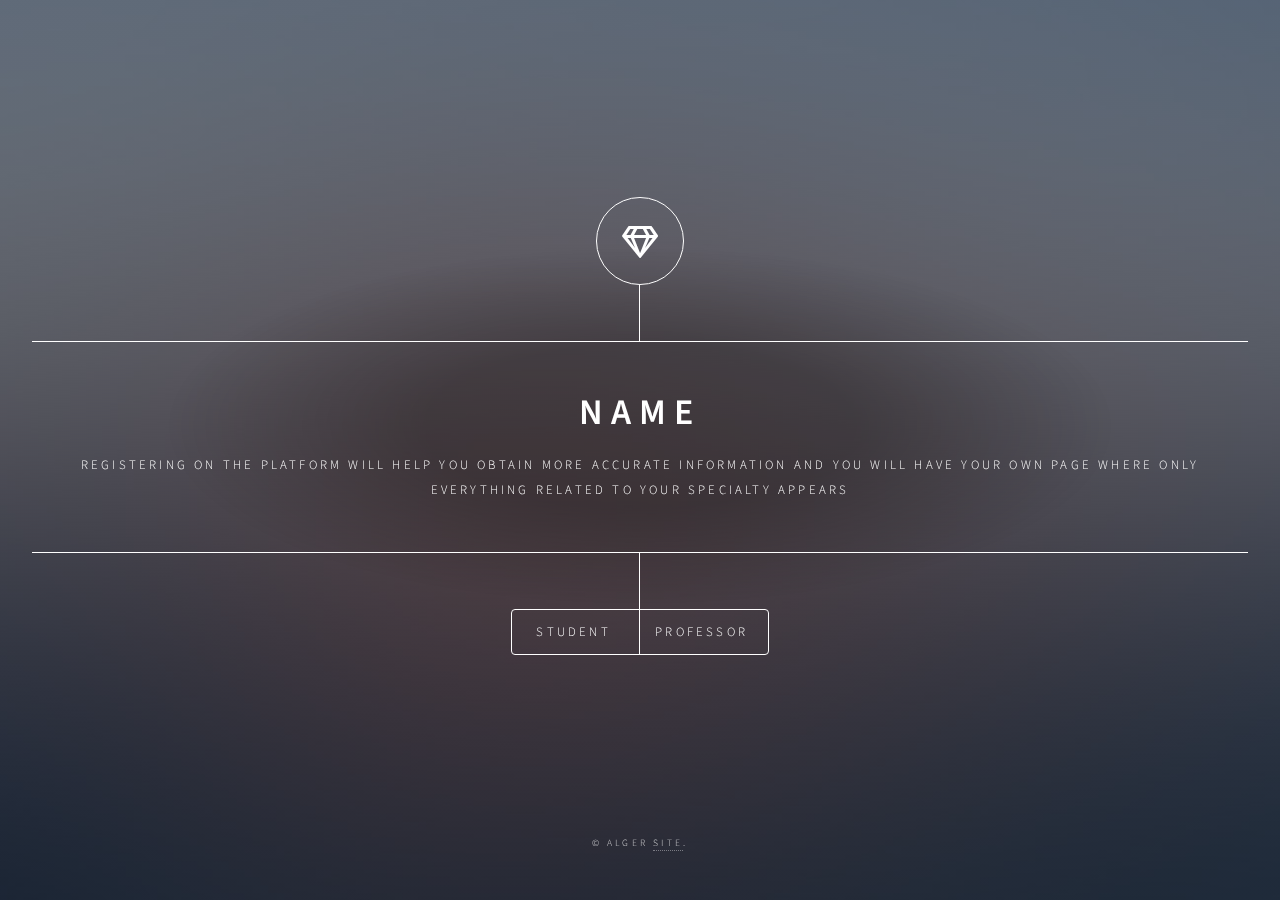
==== sing/index.html @ 7ec7110e "initial commit" ====
<!DOCTYPE HTML>
<html>
<head>
    <title>Sign In</title>
    <meta charset="utf-8" />
    <meta name="viewport" content="width=device-width, initial-scale=1, user-scalable=no" />
    <link rel="stylesheet" href="assets/css/main.css" />
    <noscript>
        <link rel="stylesheet" href="assets/css/noscript.css" />
    </noscript>
</head>
<body class="is-preload">

    <div id="wrapper">

        <!-- Header -->
        <header id="header">
            <div class="logo">
                <span class="icon fa-gem"></span>
            </div>
            <div class="content">
                <div class="inner">
                    <h1>Name</h1>
                    <p>Registering on the platform will help you obtain more accurate information and you will have your own page where only everything related to your specialty appears</p>
                </div>
            </div>
            <nav>
                <ul>
                    <li><a href="#contact">Student</a></li>
                    <li><a href="#elements">Professor</a></li>
                </ul>
            </nav>
        </header>

        <!-- Main -->
        <div id="main">

            <!-- Student Registration -->
            <article id="contact">
                <h2 class="major">Students</h2>
                <form id="student_register">
                    <div class="fields">
                        <div class="field half">
                            <label for="name">Full Name</label>
                            <input type="text" name="name" id="name" required />
                        </div>
                        <div class="field half">
                            <label for="number">Registration Number</label>
                            <input type="text" name="number" id="number" required />
                        </div>
                        <div class="field half">
                            <label for="email">Email</label>
                            <input type="email" name="email" id="email" required />
                        </div>
                        <div class="field half">
                            <label for="password">Password</label>
                            <input type="password" name="password" id="password" required />
                        </div>
                        <div class="field half">
                            <label for="baccalaureate_year">Baccalaureate Year</label>
                            <input type="text" name="baccalaureate_year" id="baccalaureate_year" required />
                        </div>
                        <div class="field half">
                            <label for="specialization">Specialization</label>
                            <input type="text" name="specialization" id="specialization" required />
                        </div>
                        <div class="field half">
                            <label for="year">Year</label>
                            <input type="text" name="year" id="year" required />
                        </div>
                        <div class="field half">
                            <label for="university">University</label>
                            <input type="text" name="university" id="university" required />
                        </div>
                        <ul class="actions">
                            <li><input type="submit" value="Register" class="primary" /></li>
                            <li><input type="reset" value="Reset" /></li>
                        </ul>
                    </div>
                </form>
            </article>

            <!-- Professor Registration -->
            <article id="elements">
                <h2 class="major">Professors</h2>
                <section>
                    <h3 class="major">Register</h3>
                    <form id="professor_register">
                        <div class="fields">
                            <div class="field half">
                                <label for="prof_name">Full Name</label>
                                <input type="text" name="prof_name" id="prof_name" required />
                            </div>
                            <div class="field half">
                                <label for="email">Email</label>
                                <input type="email" name="email" id="email" required />
                            </div>
                            <div class="field half">
                                <label for="password">Password</label>
                                <input type="password" name="password" id="password" required />
                            </div>
                            <div class="field half">
                                <label for="birthdate">Date of Birth</label>
                                <input type="date" name="birthdate" id="birthdate" required />
                            </div>
                            <div class="field half">
                                <label for="gender">Gender</label>
                                <select name="gender" id="gender">
                                    <option value="male">Male</option>
                                    <option value="female">Female</option>
                                </select>
                            </div>
                            <div class="field half">
                                <label for="province">Province</label>
                                <input type="text" name="province" id="province" required />
                            </div>
                            <div class="field half">
                                <label for="specialization">Specialization</label>
                                <input type="text" name="specialization" id="specialization" required />
                            </div>
                            <div class="field half">
                                <label for="university">University</label>
                                <input type="text" name="university" id="university" required />
                            </div>
                            <div class="field half">
                                <label for="phone">Phone Number</label>
                                <input type="text" name="phone" id="phone" required />
                            </div>
                            <ul class="actions">
                                <li><input type="submit" value="Register" class="primary" /></li>
                                <li><input type="reset" value="Reset" /></li>
                            </ul>
                        </div>
                    </form>
                </section>
            </article>

        </div>

        <!-- Footer -->
        <footer id="footer">
            <p class="copyright">&copy; alger <a href="site">site</a>.</p>
        </footer>

    </div>

    <!-- BG -->
    <div id="bg"></div>

    <!-- Scripts -->
    <script src="assets/js/jquery.min.js"></script>
    <script src="assets/js/browser.min.js"></script>
    <script src="assets/js/breakpoints.min.js"></script>
    <script src="assets/js/util.js"></script>
    <script src="assets/js/main.js"></script>
    <script>
        document.addEventListener("DOMContentLoaded", function() {
            document.querySelectorAll("form").forEach(function(form) {
                form.addEventListener("submit", function(event) {
                    event.preventDefault();
                    if (form.id === "student_register") {
                        window.location.href = "../etudent/profile1.html"; // توجيه إلى صفحة main2 للطلاب
                    } else if (form.id === "professor_register") {
                        window.location.href = "../etudent/profile2.html"; // توجيه إلى صفحة main1 للأساتذة
                    }
                });
            });
        });
    </script>
</body>
</html>
---- sing/assets/css/main.css ----
@import url(fontawesome-all.min.css);
@import url("https://fonts.googleapis.com/css?family=Source+Sans+Pro:300italic,600italic,300,600");

/*
	Dimension by HTML5 UP
	html5up.net | @ajlkn
	Free for personal and commercial use under the CCA 3.0 license (html5up.net/license)
*/

html, body, div, span, applet, object,
iframe, h1, h2, h3, h4, h5, h6, p, blockquote,
pre, a, abbr, acronym, address, big, cite,
code, del, dfn, em, img, ins, kbd, q, s, samp,
small, strike, strong, sub, sup, tt, var, b,
u, i, center, dl, dt, dd, ol, ul, li, fieldset,
form, label, legend, table, caption, tbody,
tfoot, thead, tr, th, td, article, aside,
canvas, details, embed, figure, figcaption,
footer, header, hgroup, menu, nav, output, ruby,
section, summary, time, mark, audio, video {
	margin: 0;
	padding: 0;
	border: 0;
	font-size: 100%;
	font: inherit;
	vertical-align: baseline;}

article, aside, details, figcaption, figure,
footer, header, hgroup, menu, nav, section {
	display: block;}

body {
	line-height: 1;
}

ol, ul {
	list-style: none;
}

blockquote, q {
	quotes: none;
}

	blockquote:before, blockquote:after, q:before, q:after {
		content: '';
		content: none;
	}

table {
	border-collapse: collapse;
	border-spacing: 0;
}

body {
	-webkit-text-size-adjust: none;
}

mark {
	background-color: transparent;
	color: inherit;
}

input::-moz-focus-inner {
	border: 0;
	padding: 0;
}

input, select, textarea {
	-moz-appearance: none;
	-webkit-appearance: none;
	-ms-appearance: none;
	appearance: none;
}

/* Basic */

	@-ms-viewport {
		width: device-width;
	}

	@media screen and (max-width: 480px) {

		html, body {
			min-width: 320px;
		}

	}

	html {
		box-sizing: border-box;
	}

	*, *:before, *:after {
		box-sizing: inherit;
	}

	body {
		background: #1b1f22;
	}

		body.is-preload *, body.is-preload *:before, body.is-preload *:after {
			-moz-animation: none !important;
			-webkit-animation: none !important;
			-ms-animation: none !important;
			animation: none !important;
			-moz-transition: none !important;
			-webkit-transition: none !important;
			-ms-transition: none !important;
			transition: none !important;
		}

/* Type */

	html {
		font-size: 16pt;
	}

		@media screen and (max-width: 1680px) {

			html {
				font-size: 12pt;
			}

		}

		@media screen and (max-width: 736px) {

			html {
				font-size: 11pt;
			}

		}

		@media screen and (max-width: 360px) {

			html {
				font-size: 10pt;
			}

		}

	body, input, select, textarea {
		color: #ffffff;
		font-family: "Source Sans Pro", sans-serif;
		font-weight: 300;
		font-size: 1rem;
		line-height: 1.65;
	}

	a {
		-moz-transition: color 0.2s ease-in-out, background-color 0.2s ease-in-out, border-bottom-color 0.2s ease-in-out;
		-webkit-transition: color 0.2s ease-in-out, background-color 0.2s ease-in-out, border-bottom-color 0.2s ease-in-out;
		-ms-transition: color 0.2s ease-in-out, background-color 0.2s ease-in-out, border-bottom-color 0.2s ease-in-out;
		transition: color 0.2s ease-in-out, background-color 0.2s ease-in-out, border-bottom-color 0.2s ease-in-out;
		border-bottom: dotted 1px rgba(255, 255, 255, 0.5);
		text-decoration: none;
		color: inherit;
	}

		a:hover {
			border-bottom-color: transparent;
		}

	strong, b {
		color: #ffffff;
		font-weight: 600;
	}

	em, i {
		font-style: italic;
	}

	p {
		margin: 0 0 2rem 0;
	}

	h1, h2, h3, h4, h5, h6 {
		color: #ffffff;
		font-weight: 600;
		line-height: 1.5;
		margin: 0 0 1rem 0;
		text-transform: uppercase;
		letter-spacing: 0.2rem;
	}

		h1 a, h2 a, h3 a, h4 a, h5 a, h6 a {
			color: inherit;
			text-decoration: none;
		}

		h1.major, h2.major, h3.major, h4.major, h5.major, h6.major {
			border-bottom: solid 1px #ffffff;
			width: -moz-max-content;
			width: -webkit-max-content;
			width: -ms-max-content;
			width: max-content;
			padding-bottom: 0.5rem;
			margin: 0 0 2rem 0;
		}

	h1 {
		font-size: 2.25rem;
		line-height: 1.3;
		letter-spacing: 0.5rem;
	}

	h2 {
		font-size: 1.5rem;
		line-height: 1.4;
		letter-spacing: 0.5rem;
	}

	h3 {
		font-size: 1rem;
	}

	h4 {
		font-size: 0.8rem;
	}

	h5 {
		font-size: 0.7rem;
	}

	h6 {
		font-size: 0.6rem;
	}

	@media screen and (max-width: 736px) {

		h1 {
			font-size: 1.75rem;
			line-height: 1.4;
		}

		h2 {
			font-size: 1.25em;
			line-height: 1.5;
		}

	}

	sub {
		font-size: 0.8rem;
		position: relative;
		top: 0.5rem;
	}

	sup {
		font-size: 0.8rem;
		position: relative;
		top: -0.5rem;
	}

	blockquote {
		border-left: solid 4px #ffffff;
		font-style: italic;
		margin: 0 0 2rem 0;
		padding: 0.5rem 0 0.5rem 2rem;
	}

	code {
		background: rgba(255, 255, 255, 0.075);
		border-radius: 4px;
		font-family: "Courier New", monospace;
		font-size: 0.9rem;
		margin: 0 0.25rem;
		padding: 0.25rem 0.65rem;
	}

	pre {
		-webkit-overflow-scrolling: touch;
		font-family: "Courier New", monospace;
		font-size: 0.9rem;
		margin: 0 0 2rem 0;
	}

		pre code {
			display: block;
			line-height: 1.75;
			padding: 1rem 1.5rem;
			overflow-x: auto;
		}

	hr {
		border: 0;
		border-bottom: solid 1px #ffffff;
		margin: 2.75rem 0;
	}

	.align-left {
		text-align: left;
	}

	.align-center {
		text-align: center;
	}

	.align-right {
		text-align: right;
	}

/* Form */

	form {
		margin: 0 0 2rem 0;
	}

		form > :last-child {
			margin-bottom: 0;
		}

		form > .fields {
			display: -moz-flex;
			display: -webkit-flex;
			display: -ms-flex;
			display: flex;
			-moz-flex-wrap: wrap;
			-webkit-flex-wrap: wrap;
			-ms-flex-wrap: wrap;
			flex-wrap: wrap;
			width: calc(100% + 3rem);
			margin: -1.5rem 0 2rem -1.5rem;
		}

			form > .fields > .field {
				-moz-flex-grow: 0;
				-webkit-flex-grow: 0;
				-ms-flex-grow: 0;
				flex-grow: 0;
				-moz-flex-shrink: 0;
				-webkit-flex-shrink: 0;
				-ms-flex-shrink: 0;
				flex-shrink: 0;
				padding: 1.5rem 0 0 1.5rem;
				width: calc(100% - 1.5rem);
			}

				form > .fields > .field.half {
					width: calc(50% - 0.75rem);
				}

				form > .fields > .field.third {
					width: calc(100%/3 - 0.5rem);
				}

				form > .fields > .field.quarter {
					width: calc(25% - 0.375rem);
				}

		@media screen and (max-width: 480px) {

			form > .fields {
				width: calc(100% + 3rem);
				margin: -1.5rem 0 2rem -1.5rem;
			}

				form > .fields > .field {
					padding: 1.5rem 0 0 1.5rem;
					width: calc(100% - 1.5rem);
				}

					form > .fields > .field.half {
						width: calc(100% - 1.5rem);
					}

					form > .fields > .field.third {
						width: calc(100% - 1.5rem);
					}

					form > .fields > .field.quarter {
						width: calc(100% - 1.5rem);
					}

		}

	label {
		color: #ffffff;
		display: block;
		font-size: 0.8rem;
		font-weight: 300;
		letter-spacing: 0.2rem;
		line-height: 1.5;
		margin: 0 0 1rem 0;
		text-transform: uppercase;
	}

	input[type="text"],
	input[type="password"],
	input[type="email"],
	input[type="tel"],
	select,
	textarea {
		-moz-appearance: none;
		-webkit-appearance: none;
		-ms-appearance: none;
		appearance: none;
		-moz-transition: border-color 0.2s ease-in-out, box-shadow 0.2s ease-in-out, background-color 0.2s ease-in-out;
		-webkit-transition: border-color 0.2s ease-in-out, box-shadow 0.2s ease-in-out, background-color 0.2s ease-in-out;
		-ms-transition: border-color 0.2s ease-in-out, box-shadow 0.2s ease-in-out, background-color 0.2s ease-in-out;
		transition: border-color 0.2s ease-in-out, box-shadow 0.2s ease-in-out, background-color 0.2s ease-in-out;
		background-color: transparent;
		border-radius: 4px;
		border: solid 1px #ffffff;
		color: inherit;
		display: block;
		outline: 0;
		padding: 0 1rem;
		text-decoration: none;
		width: 100%;
	}

		input[type="text"]:invalid,
		input[type="password"]:invalid,
		input[type="email"]:invalid,
		input[type="tel"]:invalid,
		select:invalid,
		textarea:invalid {
			box-shadow: none;
		}

		input[type="text"]:focus,
		input[type="password"]:focus,
		input[type="email"]:focus,
		input[type="tel"]:focus,
		select:focus,
		textarea:focus {
			background: rgba(255, 255, 255, 0.075);
			border-color: #ffffff;
			box-shadow: 0 0 0 1px #ffffff;
		}

	select {
		background-image: url("data:image/svg+xml;charset=utf8,%3Csvg xmlns='http://www.w3.org/2000/svg' width='40' height='40' preserveAspectRatio='none' viewBox='0 0 40 40'%3E%3Cpath d='M9.4,12.3l10.4,10.4l10.4-10.4c0.2-0.2,0.5-0.4,0.9-0.4c0.3,0,0.6,0.1,0.9,0.4l3.3,3.3c0.2,0.2,0.4,0.5,0.4,0.9 c0,0.4-0.1,0.6-0.4,0.9L20.7,31.9c-0.2,0.2-0.5,0.4-0.9,0.4c-0.3,0-0.6-0.1-0.9-0.4L4.3,17.3c-0.2-0.2-0.4-0.5-0.4-0.9 c0-0.4,0.1-0.6,0.4-0.9l3.3-3.3c0.2-0.2,0.5-0.4,0.9-0.4S9.1,12.1,9.4,12.3z' fill='%23ffffff' /%3E%3C/svg%3E");
		background-size: 1.25rem;
		background-repeat: no-repeat;
		background-position: calc(100% - 1rem) center;
		height: 2.75rem;
		padding-right: 2.75rem;
		text-overflow: ellipsis;
	}

		select option {
			color: #ffffff;
			background: #1b1f22;
		}

		select:focus::-ms-value {
			background-color: transparent;
		}

		select::-ms-expand {
			display: none;
		}

	input[type="text"],
	input[type="password"],
	input[type="email"],
	select {
		height: 2.75rem;
	}

	textarea {
		padding: 0.75rem 1rem;
	}

	input[type="checkbox"],
	input[type="radio"] {
		-moz-appearance: none;
		-webkit-appearance: none;
		-ms-appearance: none;
		appearance: none;
		display: block;
		float: left;
		margin-right: -2rem;
		opacity: 0;
		width: 1rem;
		z-index: -1;
	}

		input[type="checkbox"] + label,
		input[type="radio"] + label {
			text-decoration: none;
			-moz-user-select: none;
			-webkit-user-select: none;
			-ms-user-select: none;
			user-select: none;
			color: #ffffff;
			cursor: pointer;
			display: inline-block;
			font-size: 0.8rem;
			font-weight: 300;
			margin: 0 0 0.5rem 0;
			padding-left: 2.65rem;
			padding-right: 0.75rem;
			position: relative;
		}

			input[type="checkbox"] + label:before,
			input[type="radio"] + label:before {
				-moz-osx-font-smoothing: grayscale;
				-webkit-font-smoothing: antialiased;
				display: inline-block;
				font-style: normal;
				font-variant: normal;
				text-rendering: auto;
				line-height: 1;
				text-transform: none !important;
				font-family: 'Font Awesome 5 Free';
				font-weight: 900;
			}

			input[type="checkbox"] + label:before,
			input[type="radio"] + label:before {
				-moz-transition: border-color 0.2s ease-in-out, box-shadow 0.2s ease-in-out, background-color 0.2s ease-in-out;
				-webkit-transition: border-color 0.2s ease-in-out, box-shadow 0.2s ease-in-out, background-color 0.2s ease-in-out;
				-ms-transition: border-color 0.2s ease-in-out, box-shadow 0.2s ease-in-out, background-color 0.2s ease-in-out;
				transition: border-color 0.2s ease-in-out, box-shadow 0.2s ease-in-out, background-color 0.2s ease-in-out;
				border-radius: 4px;
				border: solid 1px #ffffff;
				content: '';
				display: inline-block;
				height: 1.65rem;
				left: 0;
				line-height: 1.65rem;
				position: absolute;
				text-align: center;
				top: -0.15rem;
				width: 1.65rem;
			}

		input[type="checkbox"]:checked + label:before,
		input[type="radio"]:checked + label:before {
			background: #ffffff !important;
			border-color: #ffffff !important;
			color: #1b1f22;
			content: '\f00c';
		}

		input[type="checkbox"]:focus + label:before,
		input[type="radio"]:focus + label:before {
			background: rgba(255, 255, 255, 0.075);
			border-color: #ffffff;
			box-shadow: 0 0 0 1px #ffffff;
		}

	input[type="checkbox"] + label:before {
		border-radius: 4px;
	}

	input[type="radio"] + label:before {
		border-radius: 100%;
	}

	::-webkit-input-placeholder {
		color: rgba(255, 255, 255, 0.5) !important;
		opacity: 1.0;
	}

	:-moz-placeholder {
		color: rgba(255, 255, 255, 0.5) !important;
		opacity: 1.0;
	}

	::-moz-placeholder {
		color: rgba(255, 255, 255, 0.5) !important;
		opacity: 1.0;
	}

	:-ms-input-placeholder {
		color: rgba(255, 255, 255, 0.5) !important;
		opacity: 1.0;
	}

	.formerize-placeholder {
		color: rgba(255, 255, 255, 0.5) !important;
		opacity: 1.0;
	}

/* Box */

	.box {
		border-radius: 4px;
		border: solid 1px #ffffff;
		margin-bottom: 2rem;
		padding: 1.5em;
	}

		.box > :last-child,
		.box > :last-child > :last-child,
		.box > :last-child > :last-child > :last-child {
			margin-bottom: 0;
		}

		.box.alt {
			border: 0;
			border-radius: 0;
			padding: 0;
		}

/* Icon */

	.icon {
		text-decoration: none;
		border-bottom: none;
		position: relative;
	}

		.icon:before {
			-moz-osx-font-smoothing: grayscale;
			-webkit-font-smoothing: antialiased;
			display: inline-block;
			font-style: normal;
			font-variant: normal;
			text-rendering: auto;
			line-height: 1;
			text-transform: none !important;
			font-family: 'Font Awesome 5 Free';
			font-weight: 400;
		}

		.icon > .label {
			display: none;
		}

		.icon:before {
			line-height: inherit;
		}

		.icon.solid:before {
			font-weight: 900;
		}

		.icon.brands:before {
			font-family: 'Font Awesome 5 Brands';
		}

/* Image */

/* List */


/* Actions */

	

		@media screen and (max-width: 480px) {

		

					ul.actions:not(.fixed) li input[type="submit"],
					ul.actions:not(.fixed) li input[type="reset"],
					ul.actions:not(.fixed) li input[type="button"],
					ul.actions:not(.fixed) li button,
					ul.actions:not(.fixed) li .button {
						width: 100%;
					}

						ul.actions:not(.fixed) li input[type="submit"].icon:before,
						ul.actions:not(.fixed) li input[type="reset"].icon:before,
						ul.actions:not(.fixed) li input[type="button"].icon:before,
						ul.actions:not(.fixed) li button.icon:before,
						ul.actions:not(.fixed) li .button.icon:before {
							margin-left: -0.5em;
						}

		}

/* Icons */

			
/* Table */

/* Button */

	input[type="submit"],
	input[type="reset"],
	input[type="button"],
	button,
	.button {
		-moz-appearance: none;
		-webkit-appearance: none;
		-ms-appearance: none;
		appearance: none;
		-moz-transition: background-color 0.2s ease-in-out, color 0.2s ease-in-out;
		-webkit-transition: background-color 0.2s ease-in-out, color 0.2s ease-in-out;
		-ms-transition: background-color 0.2s ease-in-out, color 0.2s ease-in-out;
		transition: background-color 0.2s ease-in-out, color 0.2s ease-in-out;
		background-color: transparent;
		border-radius: 4px;
		border: 0;
		box-shadow: inset 0 0 0 1px #ffffff;
		color: #ffffff !important;
		cursor: pointer;
		display: inline-block;
		font-size: 0.8rem;
		font-weight: 300;
		height: 2.75rem;
		letter-spacing: 0.2rem;
		line-height: 2.75rem;
		outline: 0;
		padding: 0 1.25rem 0 1.35rem;
		text-align: center;
		text-decoration: none;
		text-transform: uppercase;
		white-space: nowrap;
	}

		input[type="submit"]:hover,
		input[type="reset"]:hover,
		input[type="button"]:hover,
		button:hover,
		.button:hover {
			background-color: rgba(255, 255, 255, 0.075);
		}

		input[type="submit"]:active,
		input[type="reset"]:active,
		input[type="button"]:active,
		button:active,
		.button:active {
			background-color: rgba(255, 255, 255, 0.175);
		}

		input[type="submit"].icon:before,
		input[type="reset"].icon:before,
		input[type="button"].icon:before,
		button.icon:before,
		.button.icon:before {
			margin-right: 0.5em;
		}

		input[type="submit"].fit,
		input[type="reset"].fit,
		input[type="button"].fit,
		button.fit,
		.button.fit {
			width: 100%;
		}

		input[type="submit"].small,
		input[type="reset"].small,
		input[type="button"].small,
		button.small,
		.button.small {
			font-size: 0.6rem;
			height: 2.0625rem;
			line-height: 2.0625rem;
		}

		input[type="submit"].primary,
		input[type="reset"].primary,
		input[type="button"].primary,
		button.primary,
		.button.primary {
			background-color: #ffffff;
			color: #1b1f22 !important;
			font-weight: 600;
		}

		

	input[type="submit"],
	input[type="reset"],
	input[type="button"],
	button {
		line-height: calc(2.75rem - 2px);
	}

/* BG */
#bg {
	-moz-transform: scale(1.0);
	-webkit-transform: scale(1.0);
	-ms-transform: scale(1.0);
	transform: scale(1.0);
	-webkit-backface-visibility: hidden;
	position: fixed;
	top: 0;
	left: 0;
	width: 100%;
	height: 100vh;
	z-index: 1;
}

	#bg:before, #bg:after {
		content: '';
		display: block;
		position: absolute;
		top: 0;
		left: 0;
		width: 100%;
		height: 100%;
	}

	#bg:before {
		-moz-transition: background-color 2.5s ease-in-out;
		-webkit-transition: background-color 2.5s ease-in-out;
		-ms-transition: background-color 2.5s ease-in-out;
		transition: background-color 2.5s ease-in-out;
		-moz-transition-delay: 0.75s;
		-webkit-transition-delay: 0.75s;
		-ms-transition-delay: 0.75s;
		transition-delay: 0.75s;
		background-image: linear-gradient(to top, rgba(19, 21, 25, 0.5), rgba(19, 21, 25, 0.5)), url("../../images/overlay.png");
		background-size: auto,
256px 256px;
		background-position: center,
center;
		background-repeat: no-repeat,
repeat;
		z-index: 2;
	}

	#bg:after {
		-moz-transform: scale(1.125);
		-webkit-transform: scale(1.125);
		-ms-transform: scale(1.125);
		transform: scale(1.125);
		-moz-transition: -moz-transform 0.325s ease-in-out, -moz-filter 0.325s ease-in-out;
		-webkit-transition: -webkit-transform 0.325s ease-in-out, -webkit-filter 0.325s ease-in-out;
		-ms-transition: -ms-transform 0.325s ease-in-out, -ms-filter 0.325s ease-in-out;
		transition: transform 0.325s ease-in-out, filter 0.325s ease-in-out;
		background-image: url("../../images/bg.jpg");
		background-position: center;
		background-size: cover;
		background-repeat: no-repeat;
		z-index: 1;
	}

	body.is-article-visible #bg:after {
		-moz-transform: scale(1.0825);
		-webkit-transform: scale(1.0825);
		-ms-transform: scale(1.0825);
		transform: scale(1.0825);
		-moz-filter: blur(0.2rem);
		-webkit-filter: blur(0.2rem);
		-ms-filter: blur(0.2rem);
		filter: blur(0.2rem);
	}

	body.is-preload #bg:before {
		background-color: #000000;
	}

/* Wrapper */

	#wrapper {
		display: -moz-flex;
		display: -webkit-flex;
		display: -ms-flex;
		display: flex;
		-moz-flex-direction: column;
		-webkit-flex-direction: column;
		-ms-flex-direction: column;
		flex-direction: column;
		-moz-align-items: center;
		-webkit-align-items: center;
		-ms-align-items: center;
		align-items: center;
		-moz-justify-content: space-between;
		-webkit-justify-content: space-between;
		-ms-justify-content: space-between;
		justify-content: space-between;
		position: relative;
		min-height: 100vh;
		width: 100%;
		padding: 4rem 2rem;
		z-index: 3;
	}

		#wrapper:before {
			content: '';
			display: block;
		}

		@media screen and (max-width: 1680px) {

			#wrapper {
				padding: 3rem 2rem;
			}

		}

		@media screen and (max-width: 736px) {

			#wrapper {
				padding: 2rem 1rem;
			}

		}

		@media screen and (max-width: 480px) {

			#wrapper {
				padding: 1rem;
			}

		}

/* Header */

	#header {
		display: -moz-flex;
		display: -webkit-flex;
		display: -ms-flex;
		display: flex;
		-moz-flex-direction: column;
		-webkit-flex-direction: column;
		-ms-flex-direction: column;
		flex-direction: column;
		-moz-align-items: center;
		-webkit-align-items: center;
		-ms-align-items: center;
		align-items: center;
		-moz-transition: -moz-transform 0.325s ease-in-out, -moz-filter 0.325s ease-in-out, opacity 0.325s ease-in-out;
		-webkit-transition: -webkit-transform 0.325s ease-in-out, -webkit-filter 0.325s ease-in-out, opacity 0.325s ease-in-out;
		-ms-transition: -ms-transform 0.325s ease-in-out, -ms-filter 0.325s ease-in-out, opacity 0.325s ease-in-out;
		transition: transform 0.325s ease-in-out, filter 0.325s ease-in-out, opacity 0.325s ease-in-out;
		background-image: -moz-radial-gradient(rgba(0, 0, 0, 0.25) 25%, rgba(0, 0, 0, 0) 55%);
		background-image: -webkit-radial-gradient(rgba(0, 0, 0, 0.25) 25%, rgba(0, 0, 0, 0) 55%);
		background-image: -ms-radial-gradient(rgba(0, 0, 0, 0.25) 25%, rgba(0, 0, 0, 0) 55%);
		background-image: radial-gradient(rgba(0, 0, 0, 0.25) 25%, rgba(0, 0, 0, 0) 55%);
		max-width: 100%;
		text-align: center;
	}

		#header > * {
			-moz-transition: opacity 0.325s ease-in-out;
			-webkit-transition: opacity 0.325s ease-in-out;
			-ms-transition: opacity 0.325s ease-in-out;
			transition: opacity 0.325s ease-in-out;
			position: relative;
			margin-top: 3.5rem;
		}

			#header > *:before {
				content: '';
				display: block;
				position: absolute;
				top: calc(-3.5rem - 1px);
				left: calc(50% - 1px);
				width: 1px;
				height: calc(3.5rem + 1px);
				background: #ffffff;
			}

		#header > :first-child {
			margin-top: 0;
		}

			#header > :first-child:before {
				display: none;
			}

		#header .logo {
			width: 5.5rem;
			height: 5.5rem;
			line-height: 5.5rem;
			border: solid 1px #ffffff;
			border-radius: 100%;
		}

			#header .logo .icon:before {
				font-size: 2rem;
			}

		#header .content {
			border-style: solid;
			border-color: #ffffff;
			border-top-width: 1px;
			border-bottom-width: 1px;
			max-width: 100%;
		}

			#header .content .inner {
				-moz-transition: max-height 0.75s ease, padding 0.75s ease, opacity 0.325s ease-in-out;
				-webkit-transition: max-height 0.75s ease, padding 0.75s ease, opacity 0.325s ease-in-out;
				-ms-transition: max-height 0.75s ease, padding 0.75s ease, opacity 0.325s ease-in-out;
				transition: max-height 0.75s ease, padding 0.75s ease, opacity 0.325s ease-in-out;
				-moz-transition-delay: 0.25s;
				-webkit-transition-delay: 0.25s;
				-ms-transition-delay: 0.25s;
				transition-delay: 0.25s;
				padding: 3rem 2rem;
				max-height: 40rem;
				overflow: hidden;
			}

				#header .content .inner > :last-child {
					margin-bottom: 0;
				}

			#header .content p {
				text-transform: uppercase;
				letter-spacing: 0.2rem;
				font-size: 0.8rem;
				line-height: 2;
			}

		#header nav ul {
			display: -moz-flex;
			display: -webkit-flex;
			display: -ms-flex;
			display: flex;
			margin-bottom: 0;
			list-style: none;
			padding-left: 0;
			border: solid 1px #ffffff;
			border-radius: 4px;
		}

			#header nav ul li {
				padding-left: 0;
				border-left: solid 1px #ffffff;
			}

				#header nav ul li:first-child {
					border-left: 0;
				}

				#header nav ul li a {
					display: block;
					min-width: 7.5rem;
					height: 2.75rem;
					line-height: 2.75rem;
					padding: 0 1.25rem 0 1.45rem;
					text-transform: uppercase;
					letter-spacing: 0.2rem;
					font-size: 0.8rem;
					border-bottom: 0;
				}

					#header nav ul li a:hover {
						background-color: rgba(255, 255, 255, 0.075);
					}

					#header nav ul li a:active {
						background-color: rgba(255, 255, 255, 0.175);
					}

		#header nav.use-middle:after {
			content: '';
			display: block;
			position: absolute;
			top: 0;
			left: calc(50% - 1px);
			width: 1px;
			height: 100%;
			background: #ffffff;
		}

		#header nav.use-middle ul li.is-middle {
			border-left: 0;
		}

		body.is-article-visible #header {
			-moz-transform: scale(0.95);
			-webkit-transform: scale(0.95);
			-ms-transform: scale(0.95);
			transform: scale(0.95);
			-moz-filter: blur(0.1rem);
			-webkit-filter: blur(0.1rem);
			-ms-filter: blur(0.1rem);
			filter: blur(0.1rem);
			opacity: 0;
		}

		body.is-preload #header {
			-moz-filter: blur(0.125rem);
			-webkit-filter: blur(0.125rem);
			-ms-filter: blur(0.125rem);
			filter: blur(0.125rem);
		}

			body.is-preload #header > * {
				opacity: 0;
			}

			body.is-preload #header .content .inner {
				max-height: 0;
				padding-top: 0;
				padding-bottom: 0;
				opacity: 0;
			}

		@media screen and (max-width: 980px) {

			#header .content p br {
				display: none;
			}

		}

		@media screen and (max-width: 736px) {

			#header > * {
				margin-top: 2rem;
			}

				#header > *:before {
					top: calc(-2rem - 1px);
					height: calc(2rem + 1px);
				}

			#header .logo {
				width: 4.75rem;
				height: 4.75rem;
				line-height: 4.75rem;
			}

				#header .logo .icon:before {
					font-size: 1.75rem;
				}

			#header .content .inner {
				padding: 2.5rem 1rem;
			}

			#header .content p {
				line-height: 1.875;
			}

		}

		@media screen and (max-width: 480px) {

			#header {
				padding: 1.5rem 0;
			}

				#header .content .inner {
					padding: 2.5rem 0;
				}

				#header nav ul {
					-moz-flex-direction: column;
					-webkit-flex-direction: column;
					-ms-flex-direction: column;
					flex-direction: column;
					min-width: 10rem;
					max-width: 100%;
				}

					#header nav ul li {
						border-left: 0;
						border-top: solid 1px #ffffff;
					}

						#header nav ul li:first-child {
							border-top: 0;
						}

						#header nav ul li a {
							height: 3rem;
							line-height: 3rem;
							min-width: 0;
							width: 100%;
						}

				#header nav.use-middle:after {
					display: none;
				}

		}

/* Main */

	#main {
		-moz-flex-grow: 1;
		-webkit-flex-grow: 1;
		-ms-flex-grow: 1;
		flex-grow: 1;
		-moz-flex-shrink: 1;
		-webkit-flex-shrink: 1;
		-ms-flex-shrink: 1;
		flex-shrink: 1;
		display: -moz-flex;
		display: -webkit-flex;
		display: -ms-flex;
		display: flex;
		-moz-align-items: center;
		-webkit-align-items: center;
		-ms-align-items: center;
		align-items: center;
		-moz-justify-content: center;
		-webkit-justify-content: center;
		-ms-justify-content: center;
		justify-content: center;
		-moz-flex-direction: column;
		-webkit-flex-direction: column;
		-ms-flex-direction: column;
		flex-direction: column;
		position: relative;
		max-width: 100%;
		z-index: 3;
	}

		#main article {
			-moz-transform: translateY(0.25rem);
			-webkit-transform: translateY(0.25rem);
			-ms-transform: translateY(0.25rem);
			transform: translateY(0.25rem);
			-moz-transition: opacity 0.325s ease-in-out, -moz-transform 0.325s ease-in-out;
			-webkit-transition: opacity 0.325s ease-in-out, -webkit-transform 0.325s ease-in-out;
			-ms-transition: opacity 0.325s ease-in-out, -ms-transform 0.325s ease-in-out;
			transition: opacity 0.325s ease-in-out, transform 0.325s ease-in-out;
			padding: 4.5rem 2.5rem 1.5rem 2.5rem ;
			position: relative;
			width: 40rem;
			max-width: 100%;
			background-color: rgba(27, 31, 34, 0.85);
			border-radius: 4px;
			opacity: 0;
		}

			#main article.active {
				-moz-transform: translateY(0);
				-webkit-transform: translateY(0);
				-ms-transform: translateY(0);
				transform: translateY(0);
				opacity: 1;
			}

			#main article .close {
				display: block;
				position: absolute;
				top: 0;
				right: 0;
				width: 4rem;
				height: 4rem;
				cursor: pointer;
				text-indent: 4rem;
				overflow: hidden;
				white-space: nowrap;
			}

				#main article .close:before {
					-moz-transition: background-color 0.2s ease-in-out;
					-webkit-transition: background-color 0.2s ease-in-out;
					-ms-transition: background-color 0.2s ease-in-out;
					transition: background-color 0.2s ease-in-out;
					content: '';
					display: block;
					position: absolute;
					top: 0.75rem;
					left: 0.75rem;
					width: 2.5rem;
					height: 2.5rem;
					border-radius: 100%;
					background-position: center;
					background-image: url("\images\overlay.jpg");
					background-size: 20px 20px;
					background-repeat: no-repeat;
				}

				#main article .close:hover:before {
					background-color: rgba(255, 255, 255, 0.075);
				}

				#main article .close:active:before {
					background-color: rgba(255, 255, 255, 0.175);
				}

		@media screen and (max-width: 736px) {

			#main article {
				padding: 3.5rem 2rem 0.5rem 2rem ;
			}

				#main article .close:before {
					top: 0.875rem;
					left: 0.875rem;
					width: 2.25rem;
					height: 2.25rem;
					background-size: 14px 14px;
				}

		}

		@media screen and (max-width: 480px) {

			#main article {
				padding: 3rem 1.5rem 0.5rem 1.5rem ;
			}

		}

/* Footer */

	#footer {
		-moz-transition: -moz-transform 0.325s ease-in-out, -moz-filter 0.325s ease-in-out, opacity 0.325s ease-in-out;
		-webkit-transition: -webkit-transform 0.325s ease-in-out, -webkit-filter 0.325s ease-in-out, opacity 0.325s ease-in-out;
		-ms-transition: -ms-transform 0.325s ease-in-out, -ms-filter 0.325s ease-in-out, opacity 0.325s ease-in-out;
		transition: transform 0.325s ease-in-out, filter 0.325s ease-in-out, opacity 0.325s ease-in-out;
		width: 100%;
		max-width: 100%;
		margin-top: 2rem;
		text-align: center;
	}

		#footer .copyright {
			letter-spacing: 0.2rem;
			font-size: 0.6rem;
			opacity: 0.75;
			margin-bottom: 0;
			text-transform: uppercase;
		}
          
		body.is-article-visible #footer {
			-moz-transform: scale(0.95);
			-webkit-transform: scale(0.95);
			-ms-transform: scale(0.95);
			transform: scale(0.95);
			-moz-filter: blur(0.1rem);
			-webkit-filter: blur(0.1rem);
			-ms-filter: blur(0.1rem);
			filter: blur(0.1rem);
			opacity: 0;
		}

		body.is-preload #footer {
			opacity: 0;
		}
---- sing/assets/css/noscript.css ----
/*
	Dimension by HTML5 UP
	html5up.net | @ajlkn
	Free for personal and commercial use under the CCA 3.0 license (html5up.net/license)
*/

/* BG */

	body.is-preload #bg:before {
		background-color: transparent;
	}

/* Header */

	body.is-preload #header {
		-moz-filter: none;
		-webkit-filter: none;
		-ms-filter: none;
		filter: none;
	}

		body.is-preload #header > * {
			opacity: 1;
		}

		body.is-preload #header .content .inner {
			max-height: none;
			padding: 3rem 2rem;
			opacity: 1;
		}

/* Main */

	#main article {
		opacity: 1;
		margin: 4rem 0 0 0;
	}
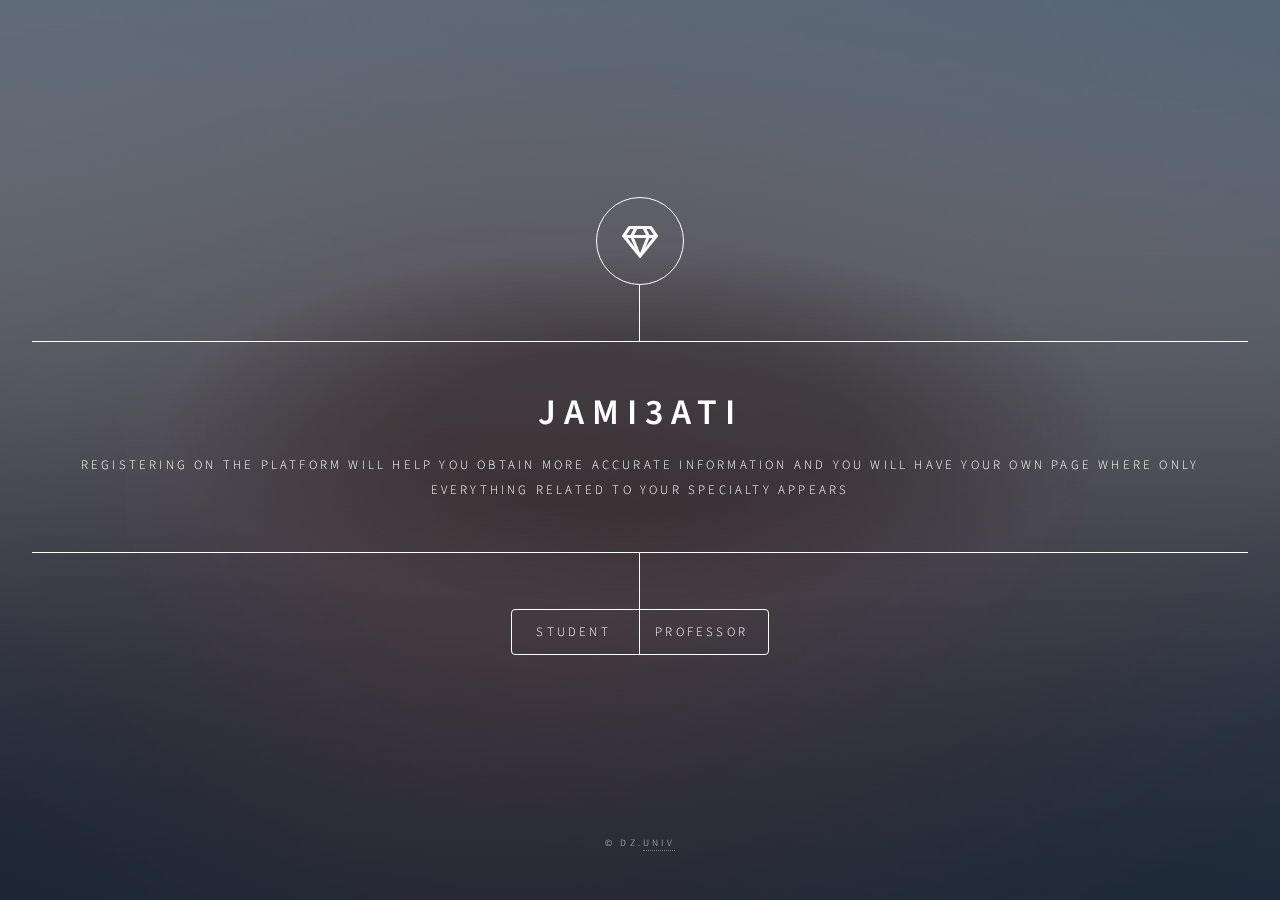
==== commit 07910402: "سميت المنصة" ====
--- a/sing/index.html
+++ b/sing/index.html
@@ -20,7 +20,7 @@
             </div>
             <div class="content">
                 <div class="inner">
-                    <h1>Name</h1>
+                    <h1>JAMI3ATI</h1>
                     <p>Registering on the platform will help you obtain more accurate information and you will have your own page where only everything related to your specialty appears</p>
                 </div>
             </div>
@@ -139,7 +139,7 @@
 
         <!-- Footer -->
         <footer id="footer">
-            <p class="copyright">&copy; alger <a href="site">site</a>.</p>
+            <p class="copyright">&copy; dz.<a href="site">univ</a></p>
         </footer>
 
     </div>
